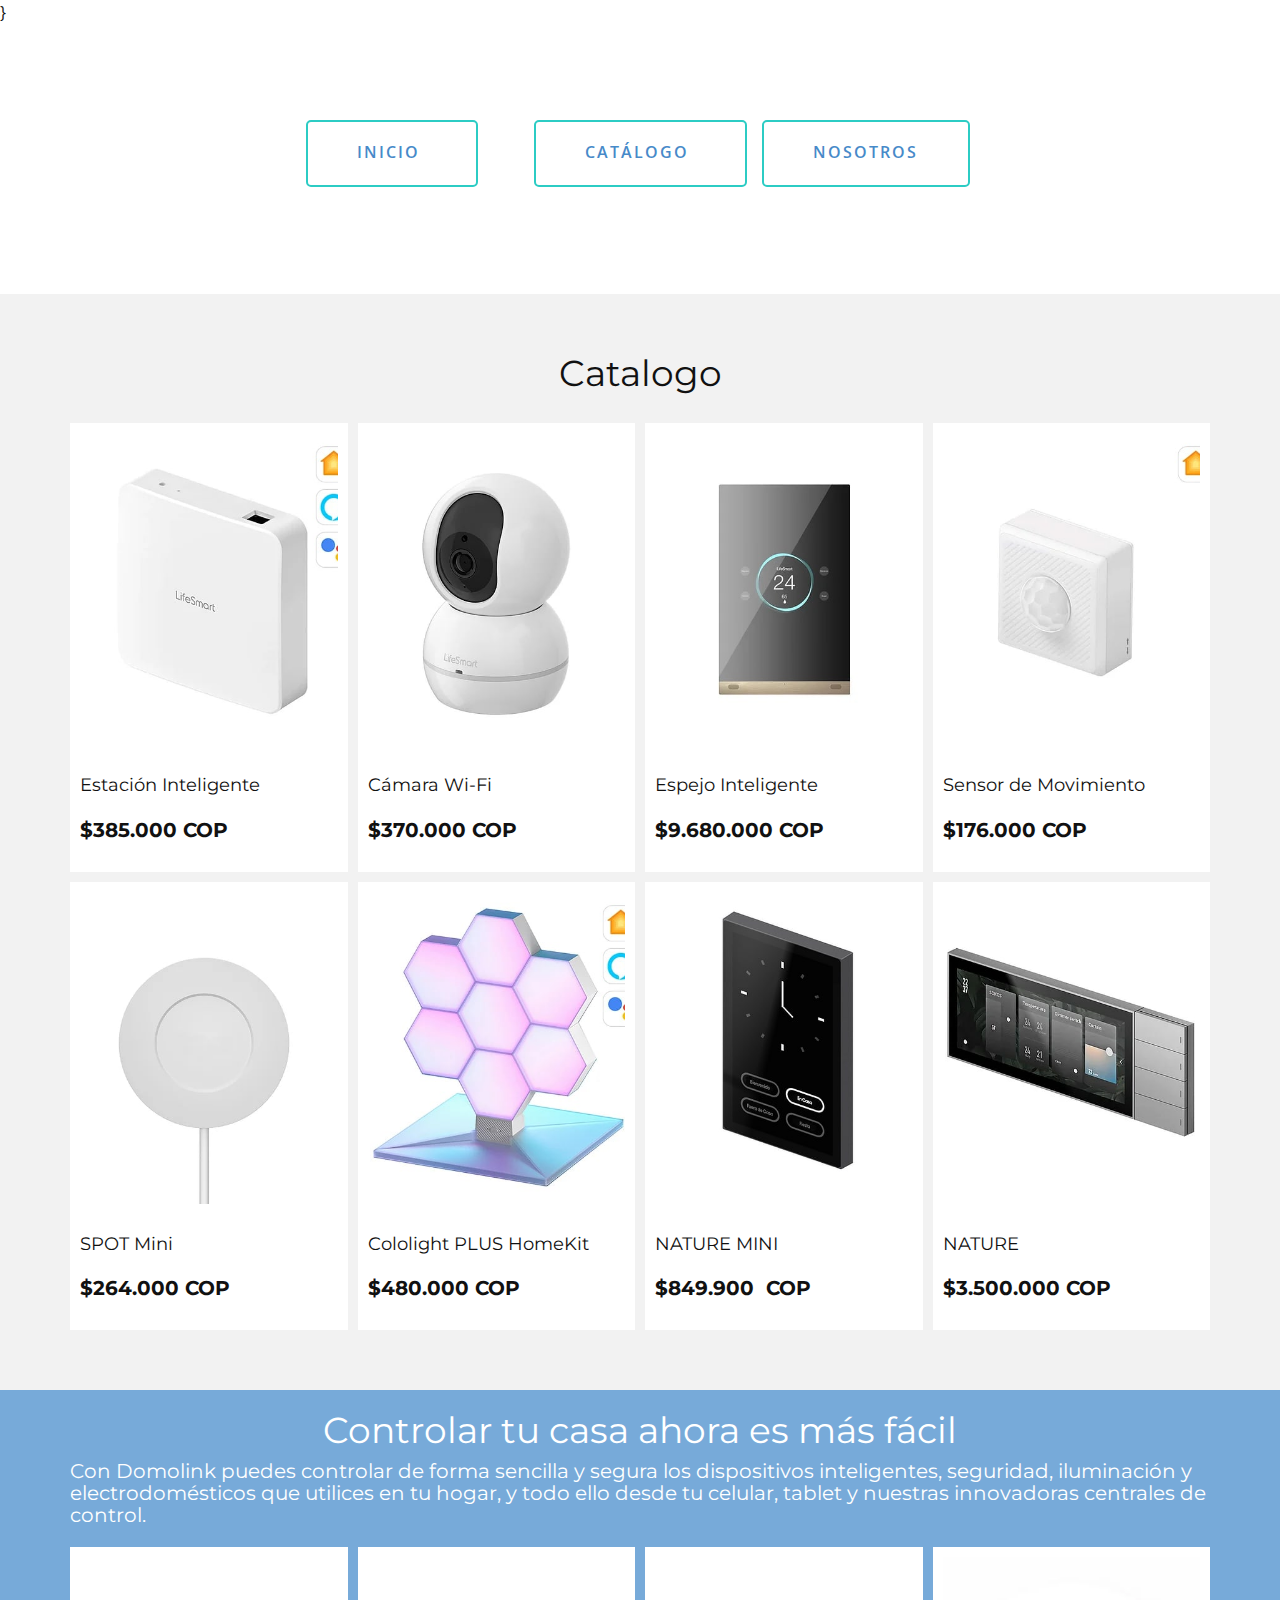
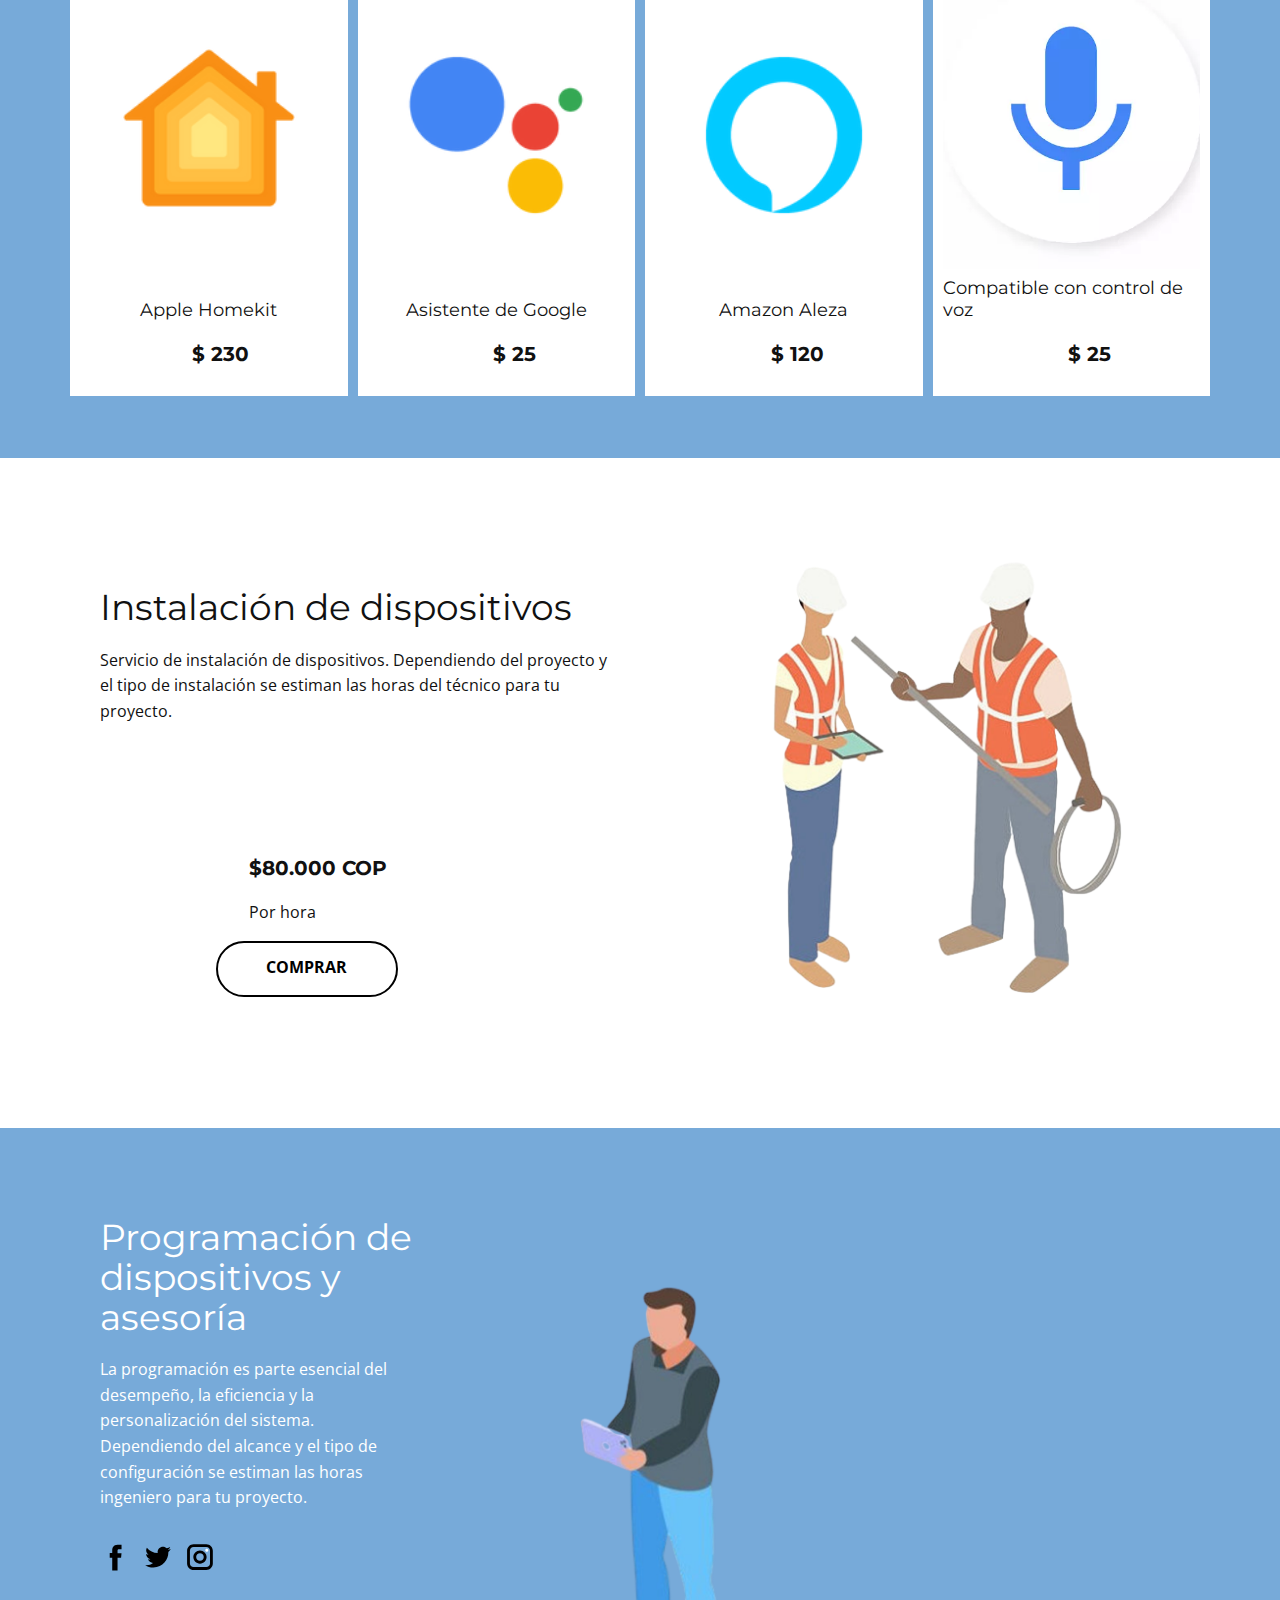
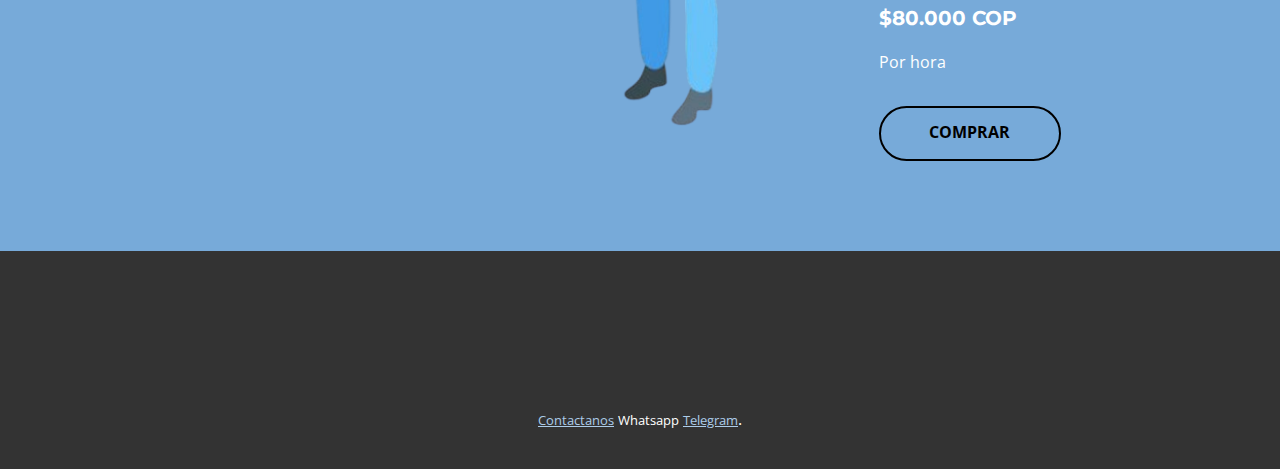
==== catalogo.html @ dbb8957f "Domolink" ====
<!DOCTYPE html>
<html style="font-size: 16px;" lang="es"><head>
    <meta name="viewport" content="width=device-width, initial-scale=1.0">
    <meta charset="utf-8">
    <meta name="keywords" content="">
    <meta name="description" content="">
    <title>catalogo</title>
    <link rel="stylesheet" href="color.css" media="screen">
<link rel="stylesheet" href="catalogo.css" media="screen">

    <meta name="generator" content="Nicepage 4.21.12, nicepage.com">
    <link id="u-theme-google-font" rel="stylesheet" href="https://fonts.googleapis.com/css?family=Roboto:100,100i,300,300i,400,400i,500,500i,700,700i,900,900i|Open+Sans:300,300i,400,400i,500,500i,600,600i,700,700i,800,800i">
    <link id="u-page-google-font" rel="stylesheet" href="https://fonts.googleapis.com/css?family=Montserrat:100,100i,200,200i,300,300i,400,400i,500,500i,600,600i,700,700i,800,800i,900,900i">
    
    
    
    
    

}</script>
    <meta name="theme-color" content="#478ac9">
    <meta property="og:title" content="catalogo">
    <meta property="og:description" content="">
    <meta property="og:type" content="website">
  </head>
  <body class="u-body u-xl-mode" data-lang="es"><header class="u-clearfix u-header u-header" id="sec-8699"><div class="u-clearfix u-sheet u-sheet-1">
        <nav class="u-menu u-menu-one-level u-offcanvas u-menu-1">
          <div class="menu-collapse" style="font-size: 1rem; letter-spacing: 0px;">
            <a class="u-button-style u-custom-left-right-menu-spacing u-custom-padding-bottom u-custom-top-bottom-menu-spacing u-nav-link u-text-active-palette-1-base u-text-hover-palette-2-base" href="#" data-lang-en="{&quot;content&quot;:&quot;<svg class=\&quot;u-svg-link\&quot; viewBox=\&quot;0 0 24 24\&quot;><use xmlns:xlink=\&quot;http://www.w3.org/1999/xlink\&quot; xlink:href=\&quot;#menu-hamburger\&quot;></use></svg><svg class=\&quot;u-svg-content\&quot; version=\&quot;1.1\&quot; id=\&quot;menu-hamburger\&quot; viewBox=\&quot;0 0 16 16\&quot; x=\&quot;0px\&quot; y=\&quot;0px\&quot; xmlns:xlink=\&quot;http://www.w3.org/1999/xlink\&quot; xmlns=\&quot;http://www.w3.org/2000/svg\&quot;>    <g>        <rect y=\&quot;1\&quot; width=\&quot;16\&quot; height=\&quot;2\&quot;></rect>        <rect y=\&quot;7\&quot; width=\&quot;16\&quot; height=\&quot;2\&quot;></rect>        <rect y=\&quot;13\&quot; width=\&quot;16\&quot; height=\&quot;2\&quot;></rect>    </g></svg>&quot;,&quot;href&quot;:&quot;#&quot;}">
              <svg class="u-svg-link" viewBox="0 0 24 24"><use xmlns:xlink="http://www.w3.org/1999/xlink" xlink:href="#menu-hamburger"></use></svg>
              <svg class="u-svg-content" version="1.1" id="menu-hamburger" viewBox="0 0 16 16" x="0px" y="0px" xmlns:xlink="http://www.w3.org/1999/xlink" xmlns="http://www.w3.org/2000/svg"><g><rect y="1" width="16" height="2"></rect><rect y="7" width="16" height="2"></rect><rect y="13" width="16" height="2"></rect>
</g></svg>
            </a>
          </div>
          <div class="u-custom-menu u-nav-container">
            <ul class="u-nav u-unstyled u-nav-1"><li class="u-nav-item"><a class="u-button-style u-nav-link u-text-active-palette-1-base u-text-hover-palette-2-base" href="inicio.html" data-lang-en="{&quot;content&quot;:&quot;Principal&quot;,&quot;href&quot;:&quot;Página-2.html&quot;}" style="padding: 10px 20px;">inicio</a>
</li><li class="u-nav-item"><a class="u-button-style u-nav-link u-text-active-palette-1-base u-text-hover-palette-2-base" href="catalogo.html" data-lang-en="{&quot;content&quot;:&quot;Página 1&quot;,&quot;href&quot;:&quot;Página-1.html&quot;}" style="padding: 10px 20px;">catalogo</a>
</li><li class="u-nav-item"><a class="u-button-style u-nav-link u-text-active-palette-1-base u-text-hover-palette-2-base" href="nosotros.html" style="padding: 10px 20px;">nosotros</a>
</li></ul>
          </div>
          <div class="u-custom-menu u-nav-container-collapse">
            <div class="u-black u-container-style u-inner-container-layout u-opacity u-opacity-95 u-sidenav">
              <div class="u-inner-container-layout u-sidenav-overflow">
                <div class="u-menu-close"></div>
                <ul class="u-align-center u-nav u-popupmenu-items u-unstyled u-nav-2"><li class="u-nav-item"><a class="u-button-style u-nav-link" href="inicio.html" data-lang-en="{&quot;content&quot;:&quot;Principal&quot;,&quot;href&quot;:&quot;Página-2.html&quot;}">inicio</a>
</li><li class="u-nav-item"><a class="u-button-style u-nav-link" href="catalogo.html" data-lang-en="{&quot;content&quot;:&quot;Página 1&quot;,&quot;href&quot;:&quot;Página-1.html&quot;}">catalogo</a>
</li><li class="u-nav-item"><a class="u-button-style u-nav-link" href="nosotros.html">nosotros</a>
</li></ul>
              </div>
            </div>
            <div class="u-black u-menu-overlay u-opacity u-opacity-70"></div>
          </div>
        </nav>
        <div class="u-list u-list-1">
          <div class="u-repeater u-repeater-1">
            <div class="u-container-style u-list-item u-repeater-item">
              <div class="u-container-layout u-similar-container u-valign-bottom u-container-layout-1">
                <a href="inicio.html" class="u-active-palette-1-light-1 u-border-2 u-border-palette-4-base u-btn u-btn-round u-button-style u-custom-item u-hover-palette-1-light-1 u-radius-5 u-text-active-white u-text-hover-white u-text-palette-1-base u-white u-btn-1" data-lang-en="{&quot;content&quot;:&quot;learn more&quot;,&quot;href&quot;:&quot;https://nicepage.cloud&quot;}">INicio&nbsp;</a>
              </div>
            </div>
            <div class="u-container-style u-list-item u-repeater-item">
              <div class="u-container-layout u-similar-container u-valign-bottom u-container-layout-2">
                <a href="catalogo.html" class="u-active-palette-1-light-1 u-border-2 u-border-palette-4-base u-btn u-btn-round u-button-style u-custom-item u-hover-palette-1-light-1 u-radius-5 u-text-active-white u-text-hover-white u-text-palette-1-base u-white u-btn-2" data-lang-en="{&quot;content&quot;:&quot;learn more&quot;,&quot;href&quot;:&quot;https://nicepage.cloud&quot;}">CAtálogo&nbsp;</a>
              </div>
            </div>
            <div class="u-container-style u-list-item u-repeater-item">
              <div class="u-container-layout u-similar-container u-valign-bottom u-container-layout-3">
                <a href="nosotros.html" class="u-active-palette-1-light-1 u-border-2 u-border-palette-4-base u-btn u-btn-round u-button-style u-custom-item u-hover-palette-1-light-1 u-radius-5 u-text-active-white u-text-hover-white u-text-palette-1-base u-white u-btn-3" data-lang-en="{&quot;content&quot;:&quot;learn more&quot;,&quot;href&quot;:&quot;https://nicepage.cloud&quot;}">NOsotros</a>
              </div>
            </div>
          </div>
        </div>
      </div></header>
    <section class="u-clearfix u-container-align-center u-grey-5 u-section-1" id="sec-d2ef">
      <div class="u-clearfix u-sheet u-sheet-1">
        <h2 class="u-custom-font u-font-montserrat u-text u-text-default u-text-1" data-lang-en="​Catalog"> Catalogo</h2>
        <div class="u-expanded-width u-list u-list-1">
          <div class="u-repeater u-repeater-1">
            <div class="u-container-style u-list-item u-repeater-item u-white u-list-item-1">
              <div class="u-container-layout u-similar-container u-valign-bottom u-container-layout-1">
                <img class="u-expanded-width u-image u-image-default u-image-1" src="images/photo_2022-11-30_00-16-41.jpg" alt="" data-image-width="500" data-image-height="500">
                <h6 class="u-custom-font u-font-montserrat u-text u-text-default u-text-2" data-lang-en="​Coffee macarons"> Estación Inteligente</h6>
                <h5 class="u-custom-font u-font-montserrat u-text u-text-default u-text-3" data-lang-en="$ 40">$385.000 COP</h5>
              </div>
            </div>
            <div class="u-container-style u-list-item u-repeater-item u-white u-list-item-2">
              <div class="u-container-layout u-similar-container u-valign-bottom u-container-layout-2">
                <img class="u-expanded-width u-image u-image-default u-image-2" src="images/photo_2022-11-30_00-17-03.jpg" alt="" data-image-width="500" data-image-height="500">
                <h6 class="u-custom-font u-font-montserrat u-text u-text-default u-text-4" data-lang-en="​Soft chocolate"> Cámara Wi-Fi</h6>
                <h5 class="u-custom-font u-font-montserrat u-text u-text-default u-text-5" data-lang-en="$ 65">$370.000 COP</h5>
              </div>
            </div>
            <div class="u-container-style u-list-item u-repeater-item u-white u-list-item-3">
              <div class="u-container-layout u-similar-container u-valign-bottom u-container-layout-3">
                <img class="u-expanded-width u-image u-image-default u-image-3" src="images/photo_2022-11-30_00-16-57.jpg" alt="" data-image-width="500" data-image-height="500">
                <h6 class="u-custom-font u-font-montserrat u-text u-text-default u-text-6" data-lang-en="​Nut tart"> Espejo Inteligente</h6>
                <h5 class="u-custom-font u-font-montserrat u-text u-text-default u-text-7" data-lang-en="$ 30">$9.680.000 COP</h5>
              </div>
            </div>
            <div class="u-container-style u-list-item u-repeater-item u-white u-list-item-4">
              <div class="u-container-layout u-similar-container u-valign-bottom u-container-layout-4">
                <img class="u-expanded-width u-image u-image-default u-image-4" src="images/photo_2022-11-30_00-17-00.jpg" alt="" data-image-width="500" data-image-height="500">
                <h6 class="u-custom-font u-font-montserrat u-text u-text-default u-text-8" data-lang-en="​Berry cake">Sensor de Movimiento</h6>
                <h5 class="u-custom-font u-font-montserrat u-text u-text-default u-text-9" data-lang-en="$ 130">$176.000 COP</h5>
              </div>
            </div>
            <div class="u-container-style u-list-item u-repeater-item u-white u-list-item-5">
              <div class="u-container-layout u-similar-container u-valign-bottom u-container-layout-5">
                <img class="u-expanded-width u-image u-image-default u-image-5" src="images/photo_2022-11-30_00-16-54.jpg" alt="" data-image-width="500" data-image-height="500">
                <h6 class="u-custom-font u-font-montserrat u-text u-text-default u-text-10" data-lang-en="​Caramel cupcakes"> SPOT Mini</h6>
                <h5 class="u-custom-font u-font-montserrat u-text u-text-default u-text-11" data-lang-en="$ 25">$264.000 COP</h5>
              </div>
            </div>
            <div class="u-container-style u-list-item u-repeater-item u-white u-list-item-6">
              <div class="u-container-layout u-similar-container u-valign-bottom u-container-layout-6">
                <img class="u-expanded-width u-image u-image-default u-image-6" src="images/photo_2022-11-30_00-17-06.jpg" alt="" data-image-width="500" data-image-height="500">
                <h6 class="u-custom-font u-font-montserrat u-text u-text-default u-text-12" data-lang-en="​Mango cake">Cololight PLUS HomeKit</h6>
                <h5 class="u-custom-font u-font-montserrat u-text u-text-default u-text-13" data-lang-en="$ 200">$480.000 COP</h5>
              </div>
            </div>
            <div class="u-container-style u-list-item u-repeater-item u-white u-list-item-7">
              <div class="u-container-layout u-similar-container u-valign-bottom u-container-layout-7">
                <img class="u-expanded-width u-image u-image-default u-image-7" src="images/photo_2022-11-30_00-16-50.jpg" alt="" data-image-width="500" data-image-height="500">
                <h6 class="u-custom-font u-font-montserrat u-text u-text-default u-text-14" data-lang-en="​Raffaello cake">NATURE MINI</h6>
                <h5 class="u-custom-font u-font-montserrat u-text u-text-default u-text-15" data-lang-en="$ 180">$849.900&nbsp; COP</h5>
              </div>
            </div>
            <div class="u-container-style u-list-item u-repeater-item u-white u-list-item-8">
              <div class="u-container-layout u-similar-container u-valign-bottom u-container-layout-8">
                <img class="u-expanded-width u-image u-image-default u-image-8" src="images/photo_2022-11-30_00-18-47.jpg" alt="" data-image-width="500" data-image-height="500">
                <h6 class="u-custom-font u-font-montserrat u-text u-text-default u-text-16" data-lang-en="​Lemon tartlet"> NATURE</h6>
                <h5 class="u-custom-font u-font-montserrat u-text u-text-default u-text-17" data-lang-en="$ 20">$3.500.000 COP</h5>
              </div>
            </div>
          </div>
        </div>
      </div>
    </section>
    <section class="u-clearfix u-palette-1-light-1 u-section-2" id="carousel_2d9f">
      <div class="u-clearfix u-sheet u-sheet-1">
        <h2 class="u-custom-font u-font-montserrat u-text u-text-default u-text-1" data-lang-en="​​Best Choice"> Controlar tu casa ahora es más fácil</h2>
        <h2 class="u-custom-font u-font-montserrat u-text u-text-2" data-lang-en="​​Best Choice"> Con Domolink puedes controlar de forma sencilla y segura los dispositivos inteligentes, seguridad, iluminación y electrodomésticos&nbsp;que utilices en tu hogar, y todo ello desde tu celular, tablet y nuestras innovadoras centrales de control.</h2>
        <div class="u-expanded-width u-list u-list-1">
          <div class="u-repeater u-repeater-1">
            <div class="u-container-style u-list-item u-repeater-item u-white u-list-item-1">
              <div class="u-container-layout u-similar-container u-valign-bottom u-container-layout-1">
                <img class="u-expanded-width u-image u-image-default u-image-1" src="images/icon_homekit_voiceassistant.png" alt="" data-image-width="240" data-image-height="240">
                <h6 class="u-custom-font u-font-montserrat u-text u-text-default u-text-3" data-lang-en="​Chocolate berry"> Apple Homekit</h6>
                <h5 class="u-custom-font u-font-montserrat u-text u-text-default u-text-4" data-lang-en="$ 230">$ 230</h5>
              </div>
            </div>
            <div class="u-container-style u-list-item u-repeater-item u-white u-list-item-2">
              <div class="u-container-layout u-similar-container u-valign-bottom u-container-layout-2">
                <img class="u-expanded-width u-image u-image-default u-image-2" src="images/icon_googlehome_voiceassistant.png" alt="" data-image-width="240" data-image-height="240">
                <h6 class="u-custom-font u-font-montserrat u-text u-text-default u-text-5" data-lang-en="​Mini cupcakes">Asistente de Google</h6>
                <h5 class="u-custom-font u-font-montserrat u-text u-text-default u-text-6" data-lang-en="$ 25">$ 25</h5>
              </div>
            </div>
            <div class="u-container-style u-list-item u-repeater-item u-white u-list-item-3">
              <div class="u-container-layout u-similar-container u-valign-bottom u-container-layout-3">
                <img class="u-expanded-width u-image u-image-default u-image-3" src="images/icon_alexa_voiceassistant.png" alt="" data-image-width="240" data-image-height="240">
                <h6 class="u-custom-font u-font-montserrat u-text u-text-default u-text-7" data-lang-en="​Classic cheesecake"> Amazon Aleza</h6>
                <h5 class="u-custom-font u-font-montserrat u-text u-text-default u-text-8" data-lang-en="$ 120">$ 120</h5>
              </div>
            </div>
            <div class="u-container-style u-list-item u-repeater-item u-white u-list-item-4">
              <div class="u-container-layout u-similar-container u-valign-bottom u-container-layout-4">
                <img class="u-expanded-width u-image u-image-default u-image-4" src="images/1366_20001.jpg" alt="" data-image-width="1000" data-image-height="488">
                <h6 class="u-custom-font u-font-montserrat u-text u-text-default u-text-9" data-lang-en="​Cupcakes">Compatible con control de voz</h6>
                <h5 class="u-custom-font u-font-montserrat u-text u-text-default u-text-10" data-lang-en="$ 25">$ 25</h5>
              </div>
            </div>
          </div>
        </div>
      </div>
    </section>
    <section class="u-clearfix u-section-3" id="sec-1322">
      <div class="u-clearfix u-sheet u-valign-middle u-sheet-1">
        <div class="u-clearfix u-expanded-width u-layout-wrap u-layout-wrap-1">
          <div class="u-layout">
            <div class="u-layout-row">
              <div class="u-container-style u-layout-cell u-size-30 u-layout-cell-1">
                <div class="u-container-layout u-container-layout-1">
                  <h2 class="u-custom-font u-font-montserrat u-text u-text-default u-text-1" data-lang-en="​Few words about myself">
                    <br>Instalación de dispositivos
                  </h2>
                  <p class="u-text u-text-default u-text-2" data-lang-en="​Article evident arrived express highest men did boy. Mistress sensible entirely am so. Quick can manor smart money hopes worth too. Comfort produce husband boy her had hearing. Law others theirs passed but wishes. You day real less till dear read. Considered use dispatched melancholy sympathize discretion led. Oh feel if up to till like.&amp;nbsp;He an thing rapid these after going drawn or. Timed she his law the spoil round defer. In surprise concerns informed betrayed he learning is ye. Ignorant formerly so ye blessing. He as spoke avoid given downs money on we. Of properly carriage shutters ye as wandered up repeated moreover.">Servicio de instalación de dispositivos. Dependiendo del proyecto y el tipo de instalación se estiman las horas del técnico para tu proyecto.</p>
                  <h5 class="u-custom-font u-font-montserrat u-text u-text-default u-text-3" data-lang-en="$ 150">$80.000 COP</h5>
                  <p class="u-text u-text-default u-text-4" data-lang-en="​Duis aute irure dolor in reprehenderit in voluptate velit esse cillum dolore eu fugiat nulla pariatur.">Por hora&nbsp;</p>
                  <a href="https://wa.me/573147328536" class="u-align-left-md u-align-left-sm u-align-left-xs u-border-2 u-border-black u-btn u-btn-round u-button-style u-hover-black u-none u-radius-50 u-text-black u-text-hover-white u-btn-1" data-lang-en="{&quot;content&quot;:&quot;read more&quot;,&quot;href&quot;:&quot;https://nicepage.dev&quot;}">Comprar</a>
                </div>
              </div>
              <div class="u-container-style u-layout-cell u-size-30 u-layout-cell-2">
                <div class="u-container-layout u-valign-middle-lg u-valign-middle-md u-valign-middle-sm u-valign-middle-xs u-container-layout-2">
                  <img class="u-image u-image-default u-image-1" src="images/bca5a5_baab85e7670e4021805c2c31b4f1873d_mv2-removebg-preview.png" alt="" data-image-width="471" data-image-height="530">
                </div>
              </div>
            </div>
          </div>
        </div>
      </div>
    </section>
    <section class="u-clearfix u-palette-1-light-1 u-section-4" id="sec-8f5b">
      <div class="u-clearfix u-sheet u-sheet-1">
        <div class="u-clearfix u-expanded-width u-layout-wrap u-layout-wrap-1">
          <div class="u-layout">
            <div class="u-layout-row">
              <div class="u-container-style u-layout-cell u-size-20 u-layout-cell-1">
                <div class="u-container-layout u-valign-top u-container-layout-1">
                  <h2 class="u-custom-font u-font-montserrat u-text u-text-default u-text-1" data-lang-en="​Author's cake and desserts for your holiday"> Programación de dispositivos y asesoría</h2>
                  <p class="u-text u-text-default u-text-2" data-lang-en="​Ut enim ad minim veniam, quis nostrud exercitation ullamco laboris nisi ut aliquip ex ea commodo consequat. Duis aute irure dolor in reprehenderit in voluptate velit esse cillum dolore eu fugiat nulla pariatur."> La programación es parte esencial del desempeño, la eficiencia y la personalización del sistema. Dependiendo del alcance y el tipo de configuración se estiman las horas ingeniero para tu proyecto.</p>
                  <div class="u-social-icons u-spacing-10 u-social-icons-1">
                    <a class="u-social-url" title="facebook" target="_blank" href="https://facebook.com/Domolink"><span class="u-icon u-social-facebook u-social-icon u-text-black u-icon-1"><svg class="u-svg-link" preserveAspectRatio="xMidYMin slice" viewBox="0 0 112 112" style=""><use xmlns:xlink="http://www.w3.org/1999/xlink" xlink:href="#svg-a30f"></use></svg><svg class="u-svg-content" viewBox="0 0 112 112" x="0" y="0" id="svg-a30f"><path fill="currentColor" d="M75.5,28.8H65.4c-1.5,0-4,0.9-4,4.3v9.4h13.9l-1.5,15.8H61.4v45.1H42.8V58.3h-8.8V42.4h8.8V32.2
c0-7.4,3.4-18.8,18.8-18.8h13.8v15.4H75.5z"></path></svg></span>
                    </a>
                    <a class="u-social-url" title="twitter" target="_blank" href="https://twitter.com/Domolink"><span class="u-icon u-social-icon u-social-twitter u-text-black u-icon-2"><svg class="u-svg-link" preserveAspectRatio="xMidYMin slice" viewBox="0 0 112 112" style=""><use xmlns:xlink="http://www.w3.org/1999/xlink" xlink:href="#svg-56ba"></use></svg><svg class="u-svg-content" viewBox="0 0 112 112" x="0" y="0" id="svg-56ba"><path fill="currentColor" d="M92.2,38.2c0,0.8,0,1.6,0,2.3c0,24.3-18.6,52.4-52.6,52.4c-10.6,0.1-20.2-2.9-28.5-8.2
	c1.4,0.2,2.9,0.2,4.4,0.2c8.7,0,16.7-2.9,23-7.9c-8.1-0.2-14.9-5.5-17.3-12.8c1.1,0.2,2.4,0.2,3.4,0.2c1.6,0,3.3-0.2,4.8-0.7
	c-8.4-1.6-14.9-9.2-14.9-18c0-0.2,0-0.2,0-0.2c2.5,1.4,5.4,2.2,8.4,2.3c-5-3.3-8.3-8.9-8.3-15.4c0-3.4,1-6.5,2.5-9.2
	c9.1,11.1,22.7,18.5,38,19.2c-0.2-1.4-0.4-2.8-0.4-4.3c0.1-10,8.3-18.2,18.5-18.2c5.4,0,10.1,2.2,13.5,5.7c4.3-0.8,8.1-2.3,11.7-4.5
	c-1.4,4.3-4.3,7.9-8.1,10.1c3.7-0.4,7.3-1.4,10.6-2.9C98.9,32.3,95.7,35.5,92.2,38.2z"></path></svg></span>
                    </a>
                    <a class="u-social-url" title="instagram" target="_blank" href="https://instagram.com/Domolink"><span class="u-icon u-social-icon u-social-instagram u-text-black u-icon-3"><svg class="u-svg-link" preserveAspectRatio="xMidYMin slice" viewBox="0 0 112 112" style=""><use xmlns:xlink="http://www.w3.org/1999/xlink" xlink:href="#svg-7c7f"></use></svg><svg class="u-svg-content" viewBox="0 0 112 112" x="0" y="0" id="svg-7c7f"><path fill="currentColor" d="M55.9,32.9c-12.8,0-23.2,10.4-23.2,23.2s10.4,23.2,23.2,23.2s23.2-10.4,23.2-23.2S68.7,32.9,55.9,32.9z
	 M55.9,69.4c-7.4,0-13.3-6-13.3-13.3c-0.1-7.4,6-13.3,13.3-13.3s13.3,6,13.3,13.3C69.3,63.5,63.3,69.4,55.9,69.4z"></path><path fill="#FFFFFF" d="M79.7,26.8c-3,0-5.4,2.5-5.4,5.4s2.5,5.4,5.4,5.4c3,0,5.4-2.5,5.4-5.4S82.7,26.8,79.7,26.8z"></path><path fill="currentColor" d="M78.2,11H33.5C21,11,10.8,21.3,10.8,33.7v44.7c0,12.6,10.2,22.8,22.7,22.8h44.7c12.6,0,22.7-10.2,22.7-22.7
	V33.7C100.8,21.1,90.6,11,78.2,11z M91,78.4c0,7.1-5.8,12.8-12.8,12.8H33.5c-7.1,0-12.8-5.8-12.8-12.8V33.7
	c0-7.1,5.8-12.8,12.8-12.8h44.7c7.1,0,12.8,5.8,12.8,12.8V78.4z"></path></svg></span>
                    </a>
                  </div>
                </div>
              </div>
              <div class="u-container-style u-layout-cell u-size-21 u-layout-cell-2">
                <div class="u-container-layout u-container-layout-2">
                  <img class="u-expanded-width u-image u-image-1" src="images/bca5a5_3bd0d7d451e34fba95db4da535889983_mv2-removebg-preview.png" data-image-width="500" data-image-height="500">
                </div>
              </div>
              <div class="u-container-align-left-md u-container-align-left-sm u-container-align-left-xs u-container-style u-layout-cell u-size-19 u-layout-cell-3">
                <div class="u-container-layout u-valign-bottom-lg u-valign-bottom-xl u-valign-top-sm u-valign-top-xs u-container-layout-3">
                  <h5 class="u-align-left-md u-align-left-sm u-align-left-xs u-custom-font u-font-montserrat u-text u-text-default u-text-3" data-lang-en="$ 150">$80.000 COP</h5>
                  <p class="u-align-left-md u-align-left-sm u-align-left-xs u-text u-text-default u-text-4" data-lang-en="​Duis aute irure dolor in reprehenderit in voluptate velit esse cillum dolore eu fugiat nulla pariatur.">Por hora&nbsp;</p>
                  <a href="https://wa.me/573147328536" class="u-align-left-md u-align-left-sm u-align-left-xs u-border-2 u-border-black u-btn u-btn-round u-button-style u-hover-black u-none u-radius-50 u-text-black u-text-hover-white u-btn-1" data-lang-en="{&quot;content&quot;:&quot;read more&quot;,&quot;href&quot;:&quot;https://nicepage.dev&quot;}">Comprar</a>
                </div>
              </div>
            </div>
          </div>
        </div>
      </div>
    </section>
    
    
    <footer class="u-align-center u-clearfix u-footer u-grey-80 u-footer" id="sec-814a"><div class="u-align-left u-clearfix u-sheet u-sheet-1"></div></footer>
    <section class="u-backlink u-clearfix u-grey-80">
      <a class="u-link" href="https://wa.me/573147328536" target="_blank">
        <span>Contactanos</span>
      </a>
      <p class="u-text">
        <span>Whatsapp</span>
      </p>
      <a class="u-link" href="https://t.me/+573147328536" target="_blank">
        <span>Telegram</span>
      </a>. 
    </section>
  
</body></html>
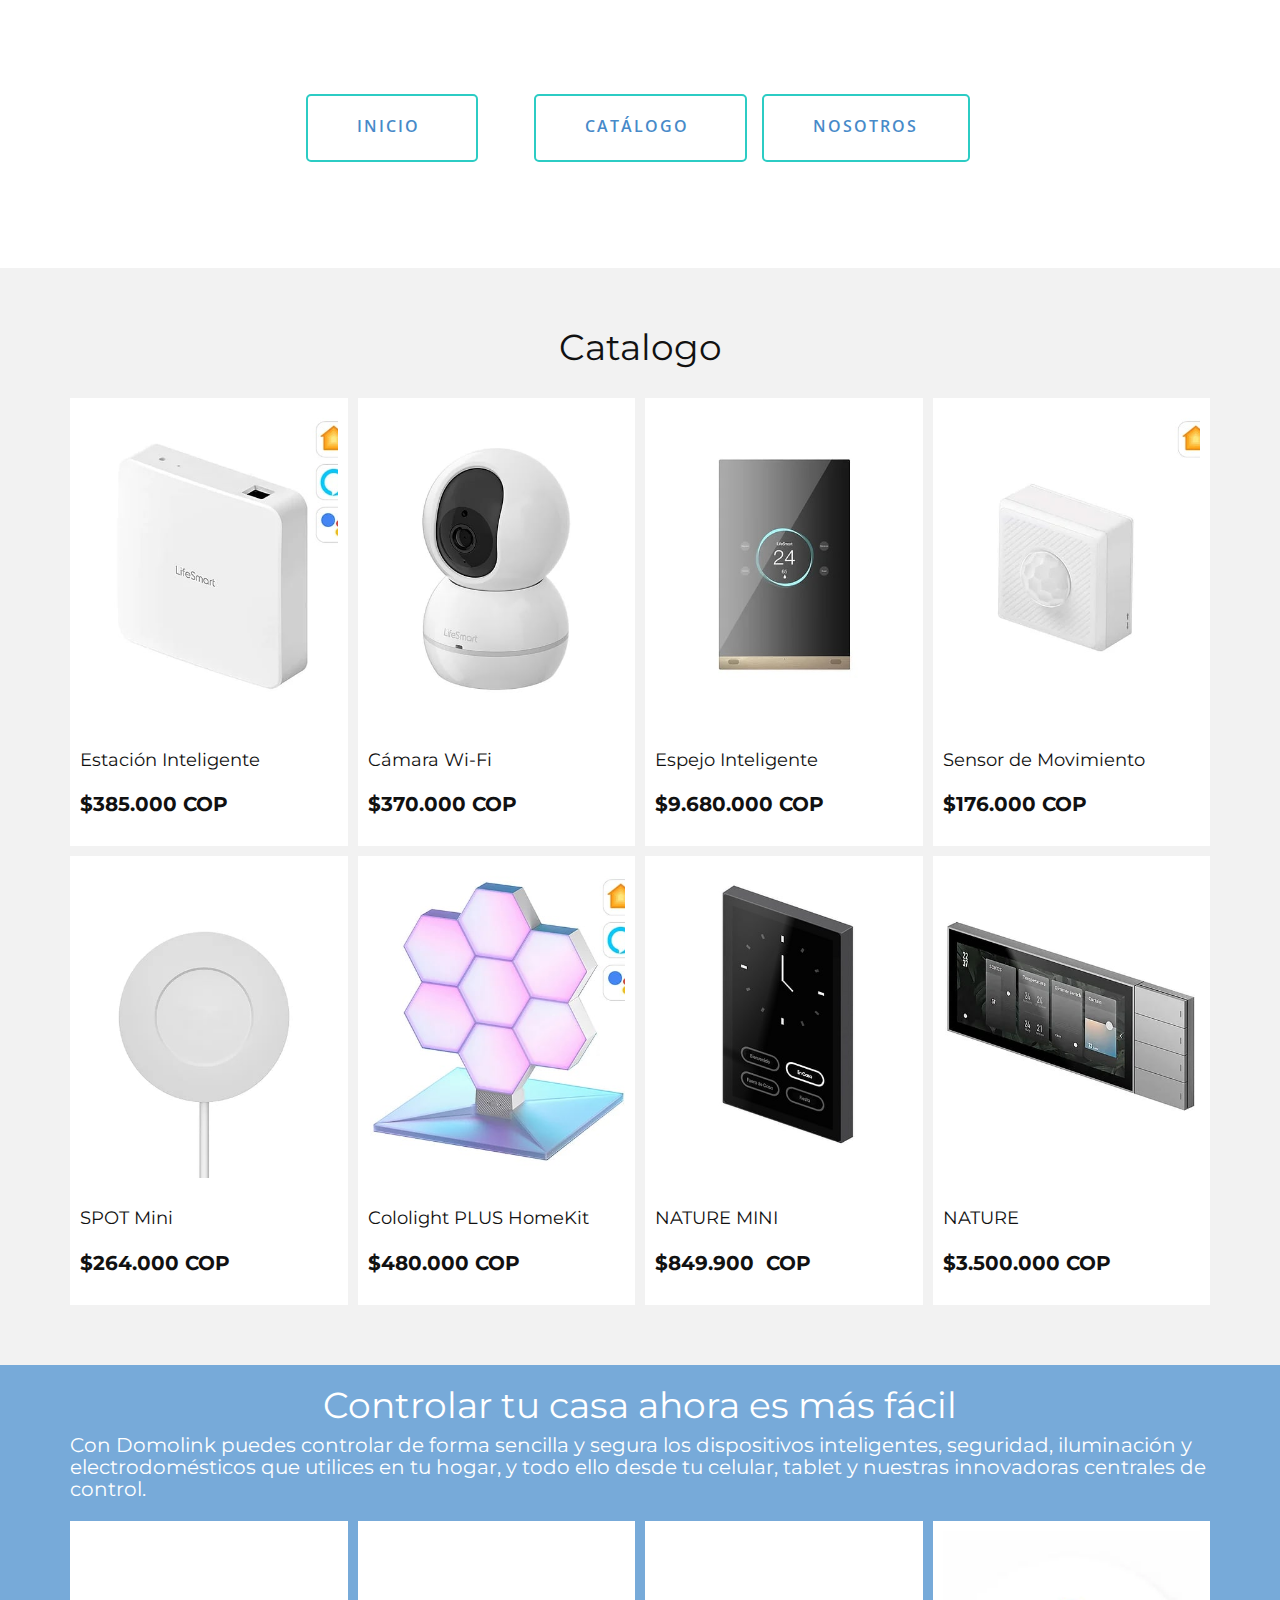
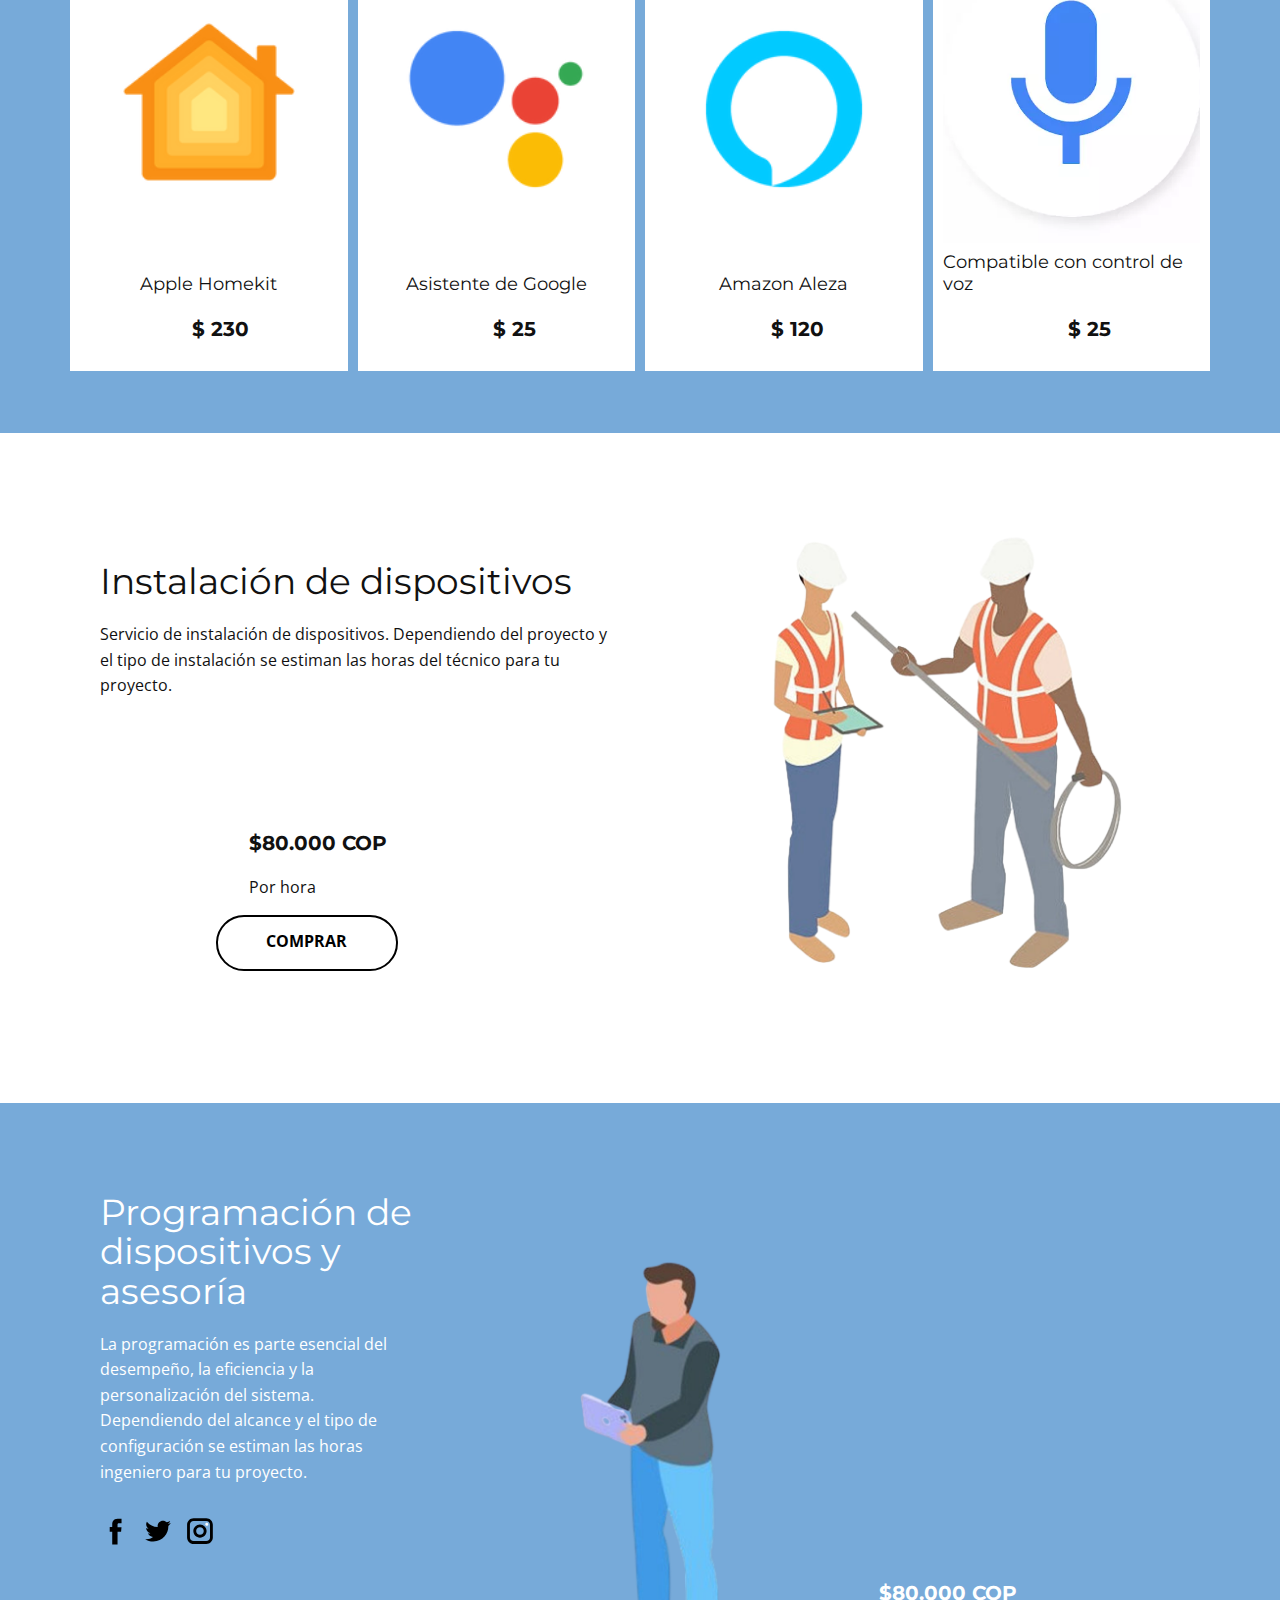
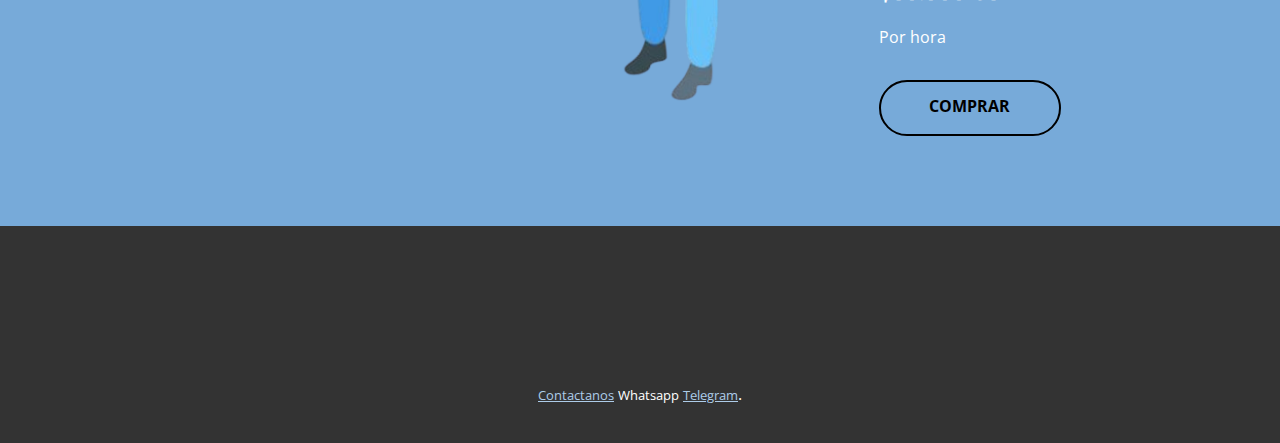
==== commit cc81826e: "Update catalogo.html" ====
--- a/catalogo.html
+++ b/catalogo.html
@@ -17,7 +17,7 @@
     
     
 
-}</script>
+</script>
     <meta name="theme-color" content="#478ac9">
     <meta property="og:title" content="catalogo">
     <meta property="og:description" content="">
@@ -33,7 +33,7 @@
             </a>
           </div>
           <div class="u-custom-menu u-nav-container">
-            <ul class="u-nav u-unstyled u-nav-1"><li class="u-nav-item"><a class="u-button-style u-nav-link u-text-active-palette-1-base u-text-hover-palette-2-base" href="inicio.html" data-lang-en="{&quot;content&quot;:&quot;Principal&quot;,&quot;href&quot;:&quot;Página-2.html&quot;}" style="padding: 10px 20px;">inicio</a>
+            <ul class="u-nav u-unstyled u-nav-1"><li class="u-nav-item"><a class="u-button-style u-nav-link u-text-active-palette-1-base u-text-hover-palette-2-base" href="index.html" data-lang-en="{&quot;content&quot;:&quot;Principal&quot;,&quot;href&quot;:&quot;Página-2.html&quot;}" style="padding: 10px 20px;">inicio</a>
 </li><li class="u-nav-item"><a class="u-button-style u-nav-link u-text-active-palette-1-base u-text-hover-palette-2-base" href="catalogo.html" data-lang-en="{&quot;content&quot;:&quot;Página 1&quot;,&quot;href&quot;:&quot;Página-1.html&quot;}" style="padding: 10px 20px;">catalogo</a>
 </li><li class="u-nav-item"><a class="u-button-style u-nav-link u-text-active-palette-1-base u-text-hover-palette-2-base" href="nosotros.html" style="padding: 10px 20px;">nosotros</a>
 </li></ul>
@@ -42,7 +42,7 @@
             <div class="u-black u-container-style u-inner-container-layout u-opacity u-opacity-95 u-sidenav">
               <div class="u-inner-container-layout u-sidenav-overflow">
                 <div class="u-menu-close"></div>
-                <ul class="u-align-center u-nav u-popupmenu-items u-unstyled u-nav-2"><li class="u-nav-item"><a class="u-button-style u-nav-link" href="inicio.html" data-lang-en="{&quot;content&quot;:&quot;Principal&quot;,&quot;href&quot;:&quot;Página-2.html&quot;}">inicio</a>
+                <ul class="u-align-center u-nav u-popupmenu-items u-unstyled u-nav-2"><li class="u-nav-item"><a class="u-button-style u-nav-link" href="index.html" data-lang-en="{&quot;content&quot;:&quot;Principal&quot;,&quot;href&quot;:&quot;Página-2.html&quot;}">inicio</a>
 </li><li class="u-nav-item"><a class="u-button-style u-nav-link" href="catalogo.html" data-lang-en="{&quot;content&quot;:&quot;Página 1&quot;,&quot;href&quot;:&quot;Página-1.html&quot;}">catalogo</a>
 </li><li class="u-nav-item"><a class="u-button-style u-nav-link" href="nosotros.html">nosotros</a>
 </li></ul>
@@ -55,7 +55,7 @@
           <div class="u-repeater u-repeater-1">
             <div class="u-container-style u-list-item u-repeater-item">
               <div class="u-container-layout u-similar-container u-valign-bottom u-container-layout-1">
-                <a href="inicio.html" class="u-active-palette-1-light-1 u-border-2 u-border-palette-4-base u-btn u-btn-round u-button-style u-custom-item u-hover-palette-1-light-1 u-radius-5 u-text-active-white u-text-hover-white u-text-palette-1-base u-white u-btn-1" data-lang-en="{&quot;content&quot;:&quot;learn more&quot;,&quot;href&quot;:&quot;https://nicepage.cloud&quot;}">INicio&nbsp;</a>
+                <a href="index.html" class="u-active-palette-1-light-1 u-border-2 u-border-palette-4-base u-btn u-btn-round u-button-style u-custom-item u-hover-palette-1-light-1 u-radius-5 u-text-active-white u-text-hover-white u-text-palette-1-base u-white u-btn-1" data-lang-en="{&quot;content&quot;:&quot;learn more&quot;,&quot;href&quot;:&quot;https://nicepage.cloud&quot;}">INicio&nbsp;</a>
               </div>
             </div>
             <div class="u-container-style u-list-item u-repeater-item">
@@ -259,4 +259,4 @@
       </a>. 
     </section>
   
-</body></html>+</body></html>
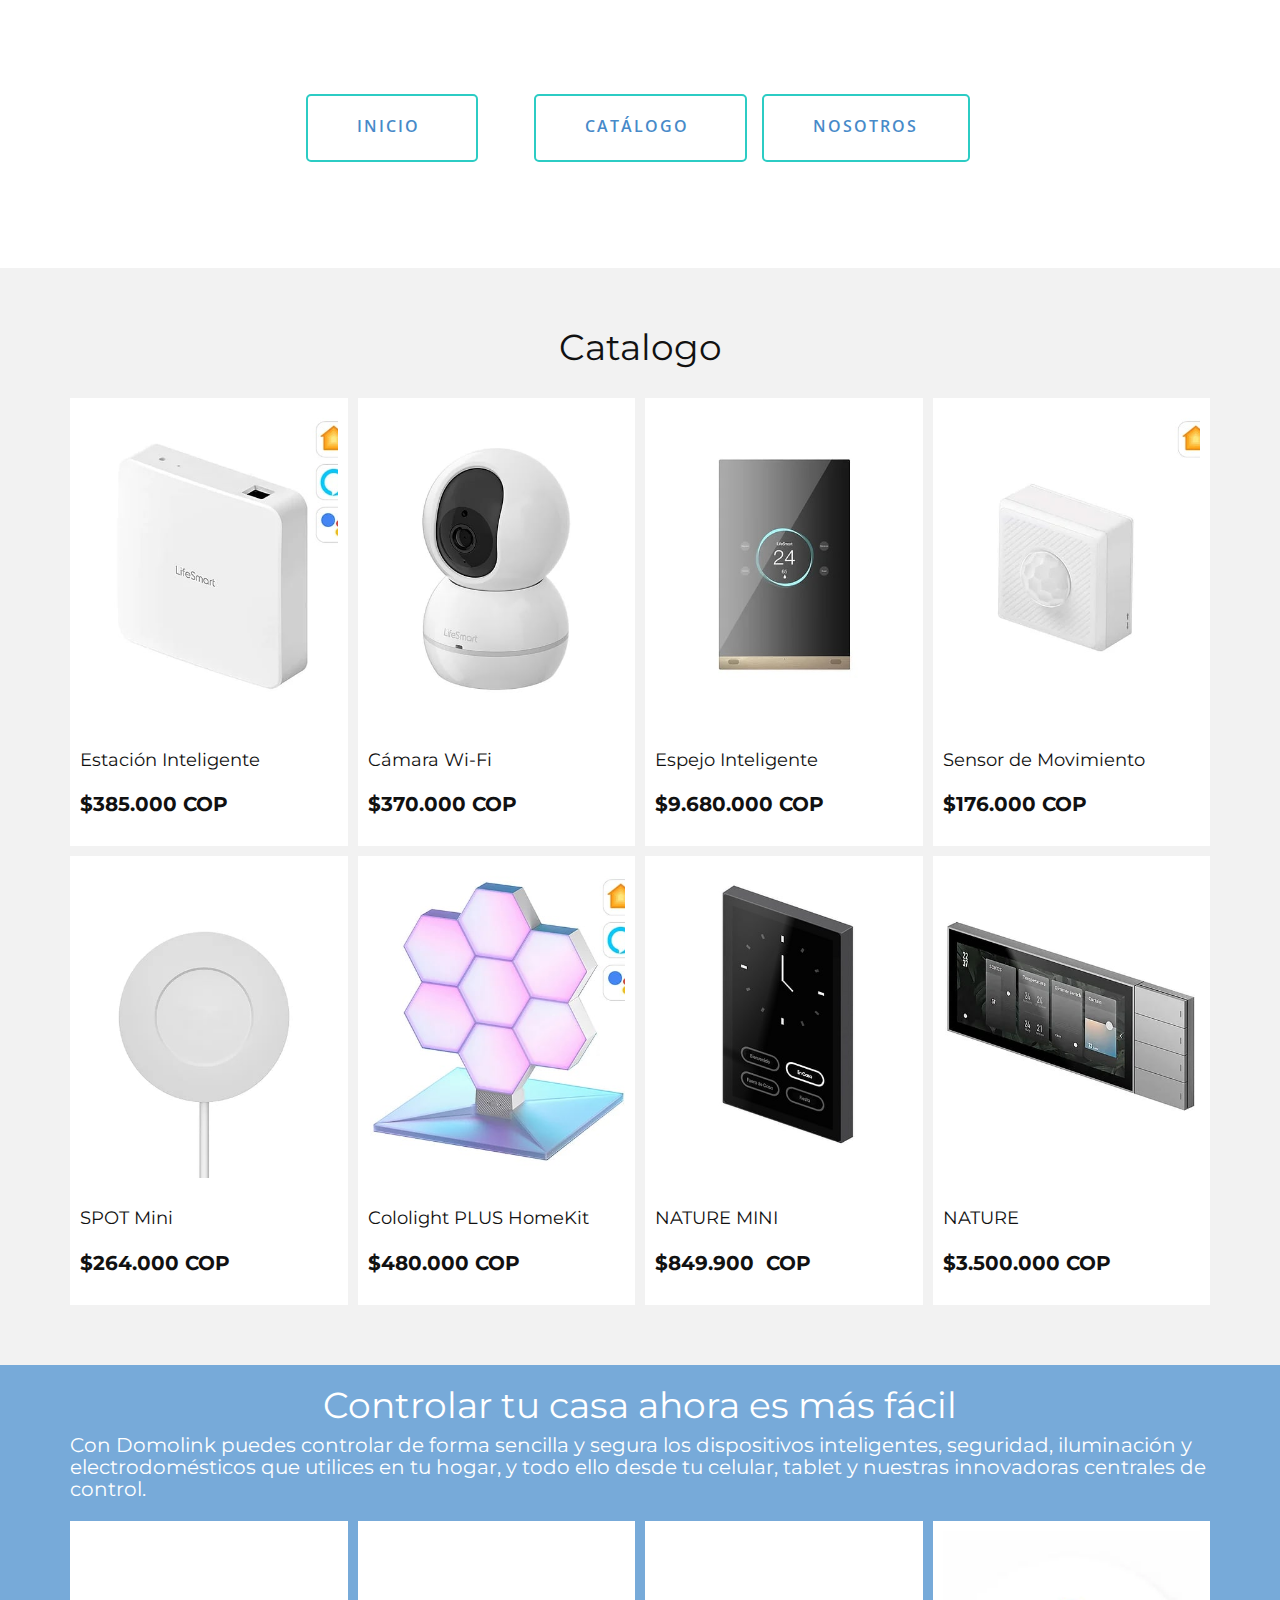
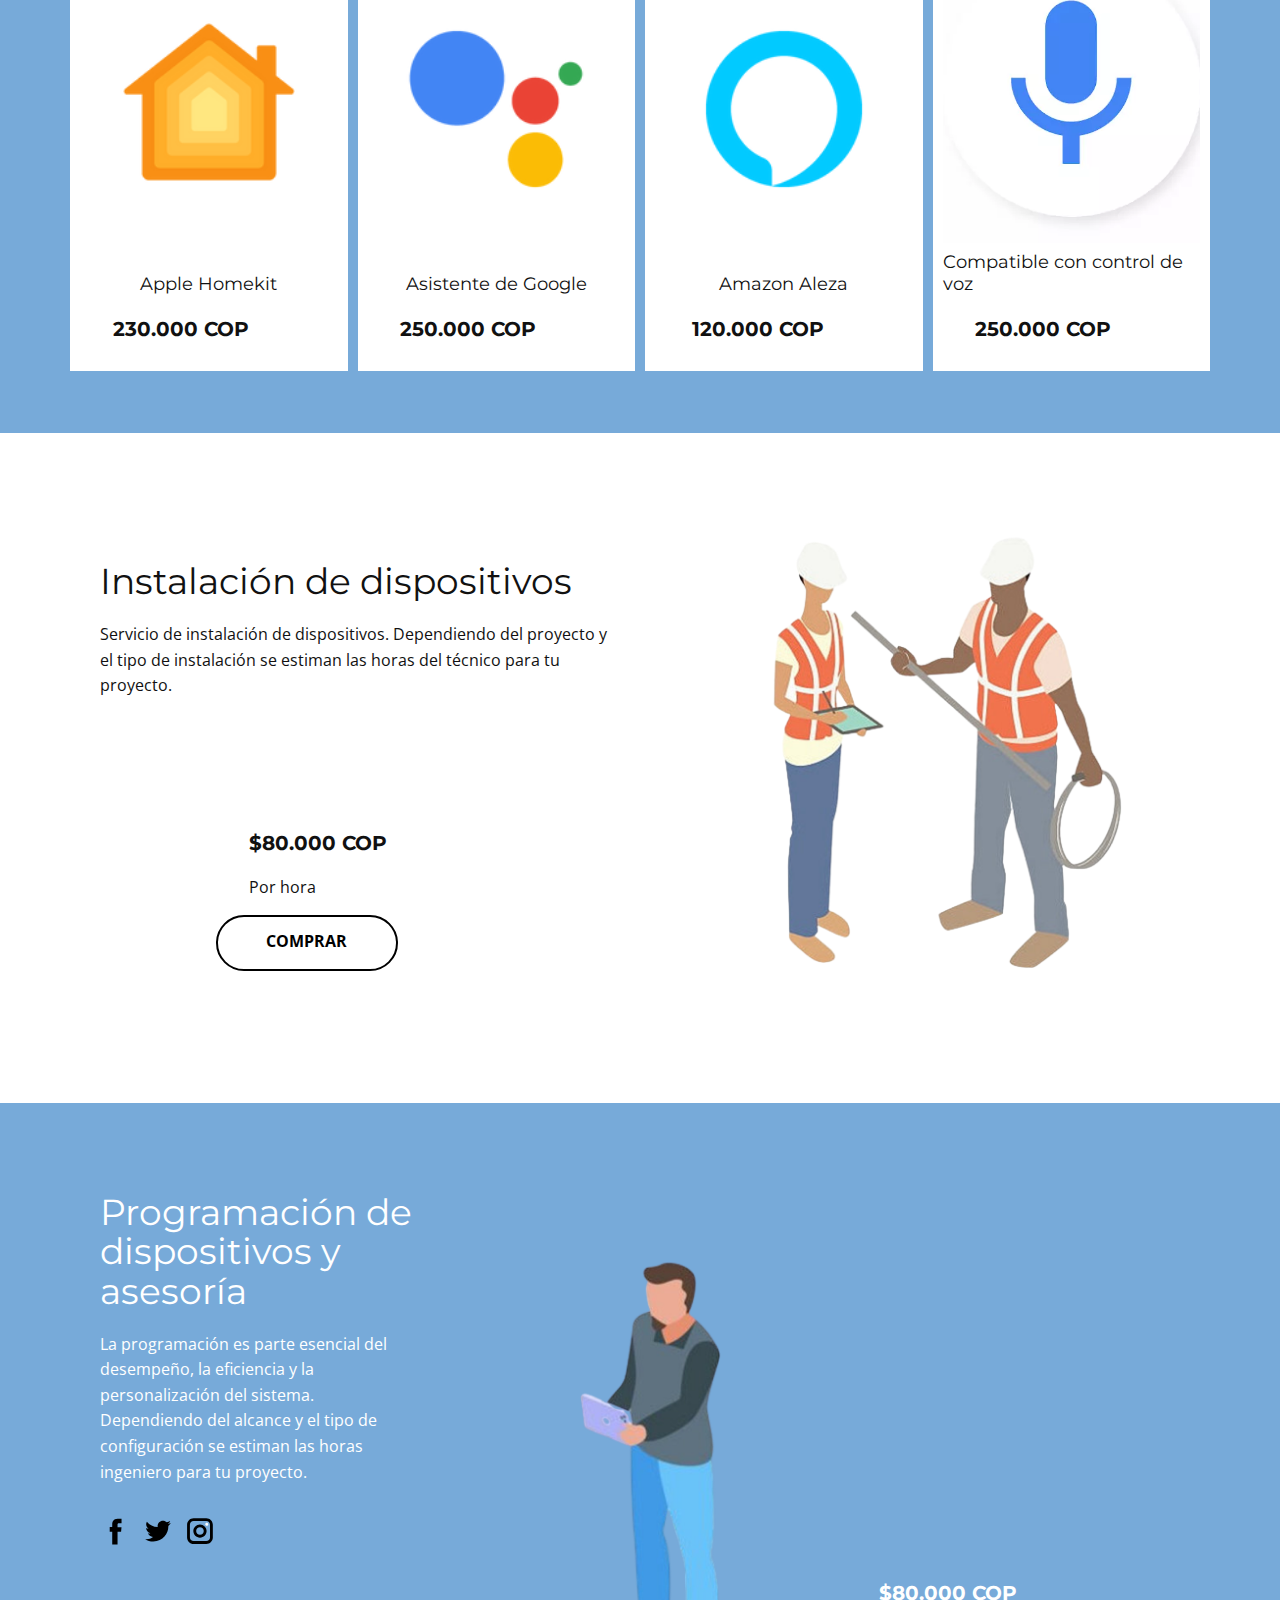
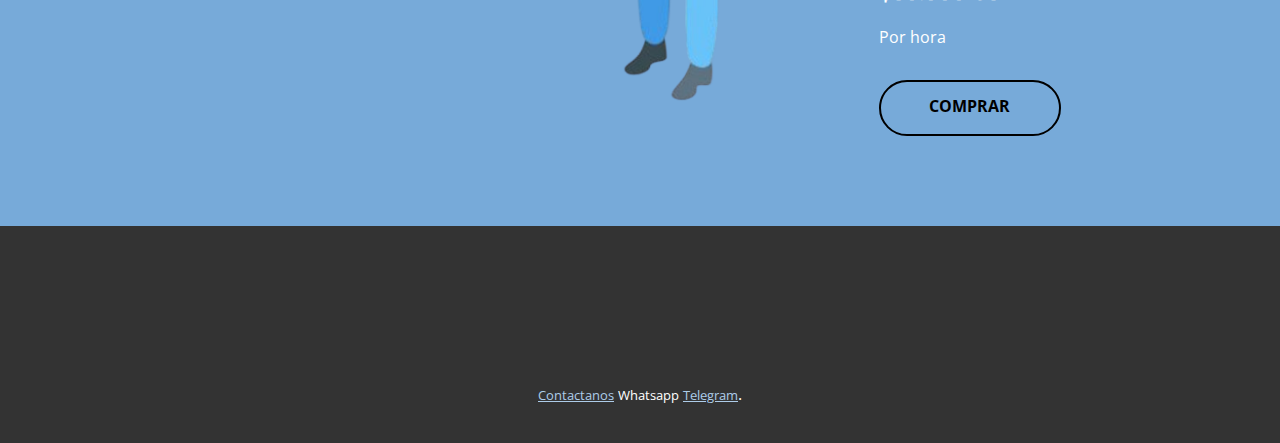
==== commit d1eaa098: "Update catalogo.html" ====
--- a/catalogo.html
+++ b/catalogo.html
@@ -146,28 +146,28 @@
               <div class="u-container-layout u-similar-container u-valign-bottom u-container-layout-1">
                 <img class="u-expanded-width u-image u-image-default u-image-1" src="images/icon_homekit_voiceassistant.png" alt="" data-image-width="240" data-image-height="240">
                 <h6 class="u-custom-font u-font-montserrat u-text u-text-default u-text-3" data-lang-en="​Chocolate berry"> Apple Homekit</h6>
-                <h5 class="u-custom-font u-font-montserrat u-text u-text-default u-text-4" data-lang-en="$ 230">$ 230</h5>
+                <h5 class="u-custom-font u-font-montserrat u-text u-text-default u-text-4" data-lang-en="230.000COP ">230.000 COP</h5>
               </div>
             </div>
             <div class="u-container-style u-list-item u-repeater-item u-white u-list-item-2">
               <div class="u-container-layout u-similar-container u-valign-bottom u-container-layout-2">
                 <img class="u-expanded-width u-image u-image-default u-image-2" src="images/icon_googlehome_voiceassistant.png" alt="" data-image-width="240" data-image-height="240">
                 <h6 class="u-custom-font u-font-montserrat u-text u-text-default u-text-5" data-lang-en="​Mini cupcakes">Asistente de Google</h6>
-                <h5 class="u-custom-font u-font-montserrat u-text u-text-default u-text-6" data-lang-en="$ 25">$ 25</h5>
+                <h5 class="u-custom-font u-font-montserrat u-text u-text-default u-text-6" data-lang-en="250.000 COP ">250.000 COP</h5>
               </div>
             </div>
             <div class="u-container-style u-list-item u-repeater-item u-white u-list-item-3">
               <div class="u-container-layout u-similar-container u-valign-bottom u-container-layout-3">
                 <img class="u-expanded-width u-image u-image-default u-image-3" src="images/icon_alexa_voiceassistant.png" alt="" data-image-width="240" data-image-height="240">
                 <h6 class="u-custom-font u-font-montserrat u-text u-text-default u-text-7" data-lang-en="​Classic cheesecake"> Amazon Aleza</h6>
-                <h5 class="u-custom-font u-font-montserrat u-text u-text-default u-text-8" data-lang-en="$ 120">$ 120</h5>
+                <h5 class="u-custom-font u-font-montserrat u-text u-text-default u-text-8" data-lang-en="120.000 COP">120.000 COP</h5>
               </div>
             </div>
             <div class="u-container-style u-list-item u-repeater-item u-white u-list-item-4">
               <div class="u-container-layout u-similar-container u-valign-bottom u-container-layout-4">
                 <img class="u-expanded-width u-image u-image-default u-image-4" src="images/1366_20001.jpg" alt="" data-image-width="1000" data-image-height="488">
                 <h6 class="u-custom-font u-font-montserrat u-text u-text-default u-text-9" data-lang-en="​Cupcakes">Compatible con control de voz</h6>
-                <h5 class="u-custom-font u-font-montserrat u-text u-text-default u-text-10" data-lang-en="$ 25">$ 25</h5>
+                <h5 class="u-custom-font u-font-montserrat u-text u-text-default u-text-10" data-lang-en="250.000COP">250.000 COP</h5>
               </div>
             </div>
           </div>
